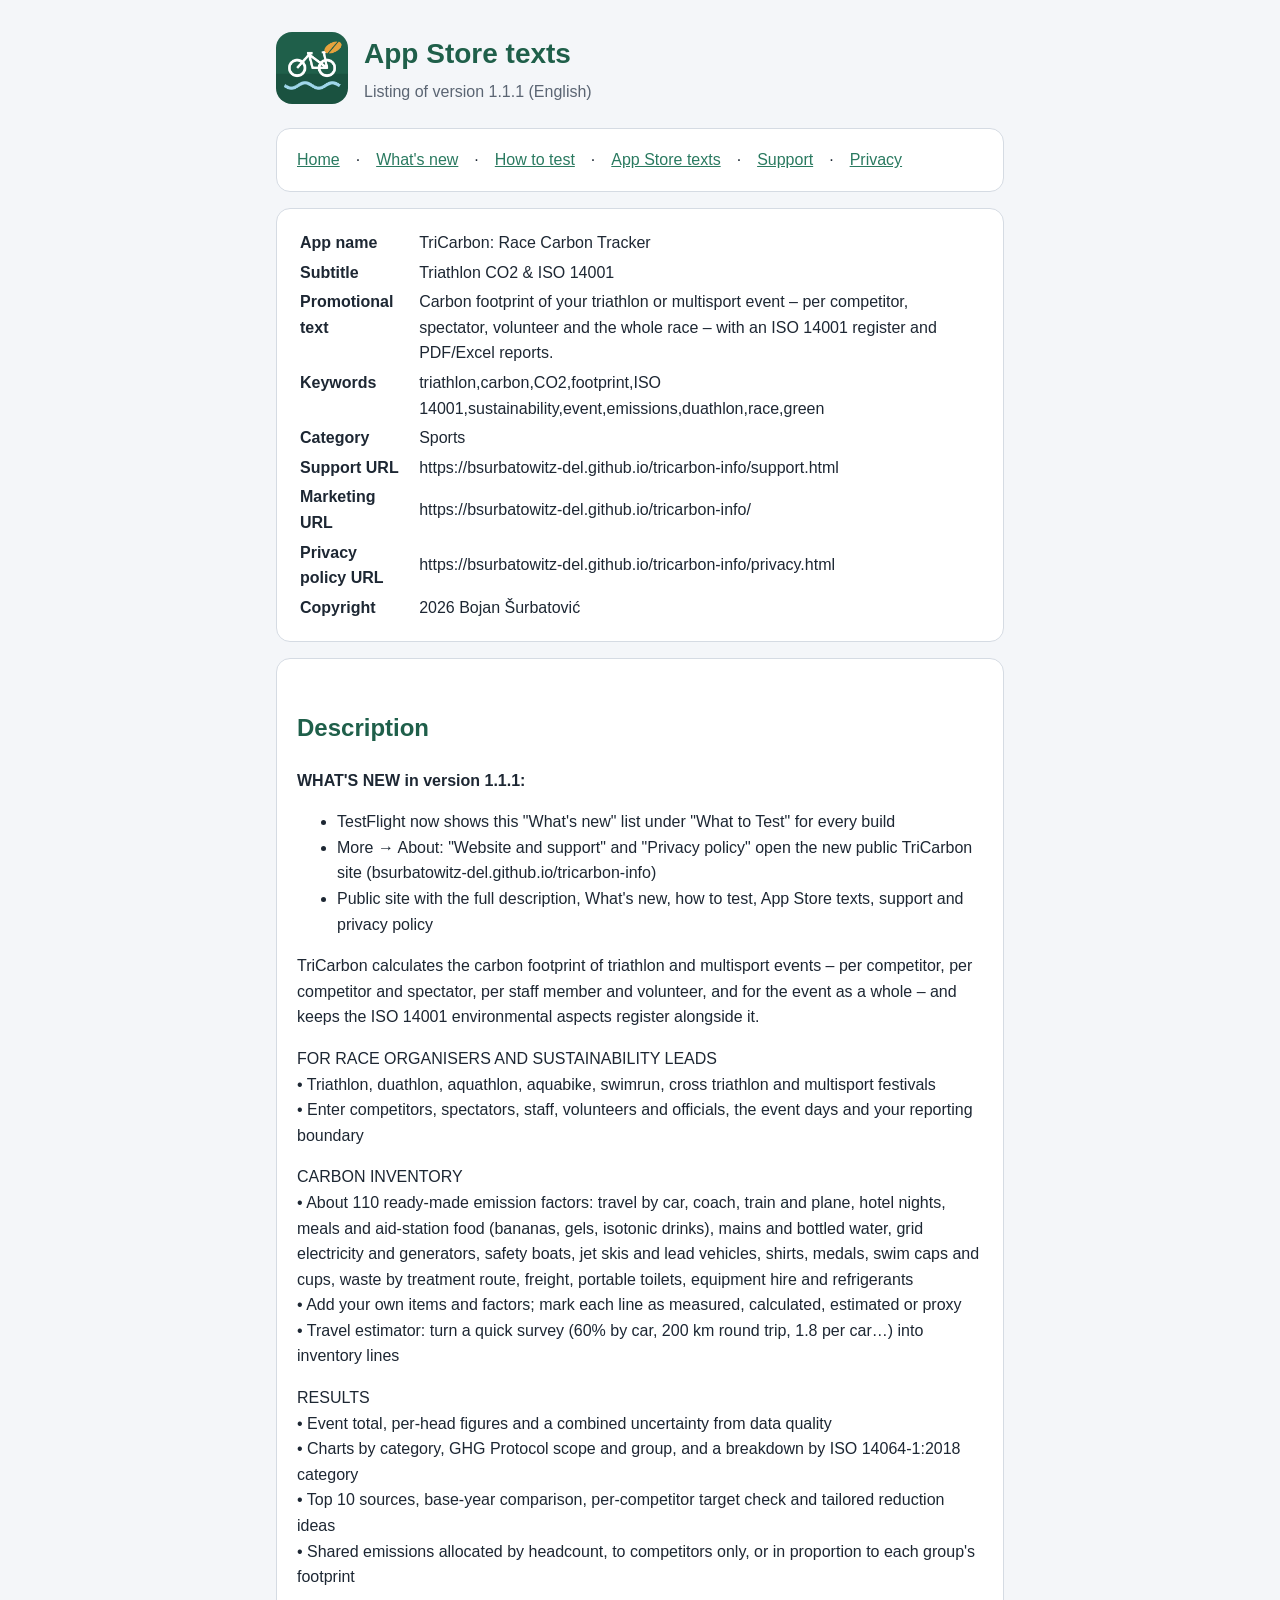
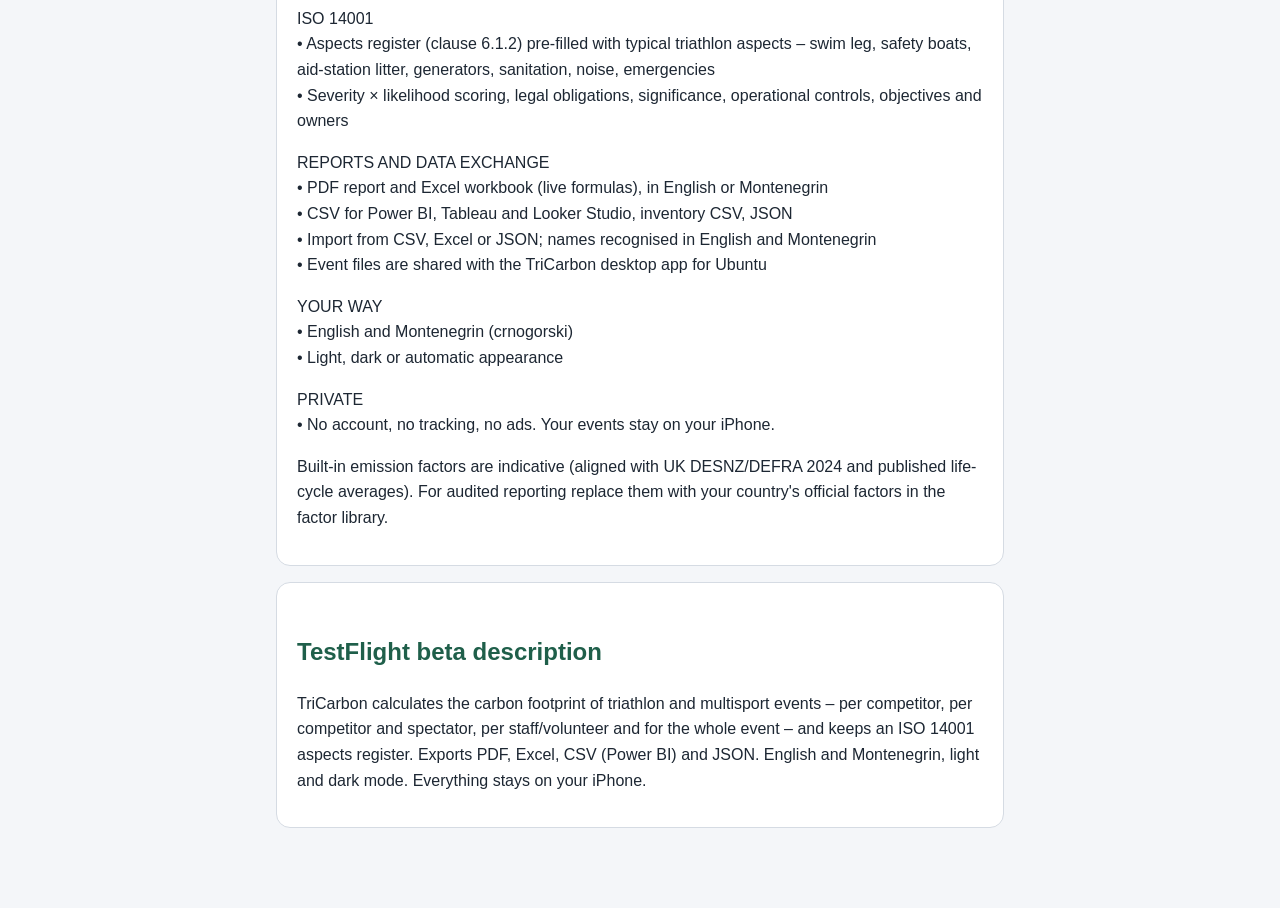
==== app-store.html @ 2dde9e85 "TriCarbon public information: description, What's new, how to test, App Store texts, support, privac" ====
<!doctype html><html lang="en"><head><meta charset="utf-8"><meta name="viewport" content="width=device-width,initial-scale=1">
<title>TriCarbon – App Store texts</title><link rel="stylesheet" href="style.css"></head><body><main>
<header><img src="icon.png" alt=""><div><h1>App Store texts</h1><p class="sub">Listing of version 1.1.1 (English)</p></div></header>
<nav class="card"><a href="index.html">Home</a> · <a href="whats-new.html">What's new</a> · <a href="testing.html">How to test</a> ·
<a href="app-store.html">App Store texts</a> · <a href="support.html">Support</a> · <a href="privacy.html">Privacy</a></nav>
<div class="card"><table><tr><th style='text-align:left;vertical-align:top;padding-right:12px'>App name</th><td>TriCarbon: Race Carbon Tracker</td></tr><tr><th style='text-align:left;vertical-align:top;padding-right:12px'>Subtitle</th><td>Triathlon CO2 &amp; ISO 14001</td></tr><tr><th style='text-align:left;vertical-align:top;padding-right:12px'>Promotional text</th><td>Carbon footprint of your triathlon or multisport event – per competitor, spectator, volunteer and the whole race – with an ISO 14001 register and PDF/Excel reports.</td></tr><tr><th style='text-align:left;vertical-align:top;padding-right:12px'>Keywords</th><td>triathlon,carbon,CO2,footprint,ISO 14001,sustainability,event,emissions,duathlon,race,green</td></tr><tr><th style='text-align:left;vertical-align:top;padding-right:12px'>Category</th><td>Sports</td></tr><tr><th style='text-align:left;vertical-align:top;padding-right:12px'>Support URL</th><td>https://bsurbatowitz-del.github.io/tricarbon-info/support.html</td></tr><tr><th style='text-align:left;vertical-align:top;padding-right:12px'>Marketing URL</th><td>https://bsurbatowitz-del.github.io/tricarbon-info/</td></tr><tr><th style='text-align:left;vertical-align:top;padding-right:12px'>Privacy policy URL</th><td>https://bsurbatowitz-del.github.io/tricarbon-info/privacy.html</td></tr><tr><th style='text-align:left;vertical-align:top;padding-right:12px'>Copyright</th><td>2026 Bojan Šurbatović</td></tr></table></div>
<div class="card"><h2>Description</h2><p><strong>WHAT'S NEW in version 1.1.1:</strong></p><ul><li>TestFlight now shows this &quot;What&#x27;s new&quot; list under &quot;What to Test&quot; for every build</li><li>More → About: &quot;Website and support&quot; and &quot;Privacy policy&quot; open the new public TriCarbon site (bsurbatowitz-del.github.io/tricarbon-info)</li><li>Public site with the full description, What&#x27;s new, how to test, App Store texts, support and privacy policy</li></ul><p>TriCarbon calculates the carbon footprint of triathlon and multisport events – per competitor, per competitor and spectator, per staff member and volunteer, and for the event as a whole – and keeps the ISO 14001 environmental aspects register alongside it.</p><p>FOR RACE ORGANISERS AND SUSTAINABILITY LEADS<br>• Triathlon, duathlon, aquathlon, aquabike, swimrun, cross triathlon and multisport festivals<br>• Enter competitors, spectators, staff, volunteers and officials, the event days and your reporting boundary</p><p>CARBON INVENTORY<br>• About 110 ready-made emission factors: travel by car, coach, train and plane, hotel nights, meals and aid-station food (bananas, gels, isotonic drinks), mains and bottled water, grid electricity and generators, safety boats, jet skis and lead vehicles, shirts, medals, swim caps and cups, waste by treatment route, freight, portable toilets, equipment hire and refrigerants<br>• Add your own items and factors; mark each line as measured, calculated, estimated or proxy<br>• Travel estimator: turn a quick survey (60% by car, 200 km round trip, 1.8 per car…) into inventory lines</p><p>RESULTS<br>• Event total, per-head figures and a combined uncertainty from data quality<br>• Charts by category, GHG Protocol scope and group, and a breakdown by ISO 14064-1:2018 category<br>• Top 10 sources, base-year comparison, per-competitor target check and tailored reduction ideas<br>• Shared emissions allocated by headcount, to competitors only, or in proportion to each group&#x27;s footprint</p><p>ISO 14001<br>• Aspects register (clause 6.1.2) pre-filled with typical triathlon aspects – swim leg, safety boats, aid-station litter, generators, sanitation, noise, emergencies<br>• Severity × likelihood scoring, legal obligations, significance, operational controls, objectives and owners</p><p>REPORTS AND DATA EXCHANGE<br>• PDF report and Excel workbook (live formulas), in English or Montenegrin<br>• CSV for Power BI, Tableau and Looker Studio, inventory CSV, JSON<br>• Import from CSV, Excel or JSON; names recognised in English and Montenegrin<br>• Event files are shared with the TriCarbon desktop app for Ubuntu</p><p>YOUR WAY<br>• English and Montenegrin (crnogorski)<br>• Light, dark or automatic appearance</p><p>PRIVATE<br>• No account, no tracking, no ads. Your events stay on your iPhone.</p><p>Built-in emission factors are indicative (aligned with UK DESNZ/DEFRA 2024 and published life-cycle averages). For audited reporting replace them with your country&#x27;s official factors in the factor library.</p></div>
<div class="card"><h2>TestFlight beta description</h2><p>TriCarbon calculates the carbon footprint of triathlon and multisport events – per competitor, per competitor and spectator, per staff/volunteer and for the whole event – and keeps an ISO 14001 aspects register. Exports PDF, Excel, CSV (Power BI) and JSON. English and Montenegrin, light and dark mode. Everything stays on your iPhone.</p></div>
</main></body></html>
---- style.css ----
:root{--brand:#1f5f4a;--accent:#2a7a60;--ink:#1d2733;--muted:#5b6573;--bg:#f4f6f9;--card:#fff;--line:#d5dbe3}
@media (prefers-color-scheme:dark){:root{--ink:#e7ecf3;--muted:#a3adba;--bg:#11161d;--card:#1a212b;--line:#2c3644;--brand:#6bc79e;--accent:#8fd6b4}}
*{box-sizing:border-box}body{margin:0;font:16px/1.6 -apple-system,BlinkMacSystemFont,"Segoe UI",Roboto,sans-serif;color:var(--ink);background:var(--bg)}
main{max-width:760px;margin:0 auto;padding:32px 16px 64px}header{display:flex;gap:16px;align-items:center;margin-bottom:24px}
header img{width:72px;height:72px;border-radius:16px}h1{margin:0;font-size:28px;color:var(--brand)}h2{color:var(--brand);margin-top:32px}
.sub{color:var(--muted);margin:2px 0 0}.card{background:var(--card);border:1px solid var(--line);border-radius:14px;padding:18px 20px;margin:16px 0}
a{color:var(--accent)}nav{display:flex;gap:16px;flex-wrap:wrap;margin:8px 0 24px}small{color:var(--muted)}
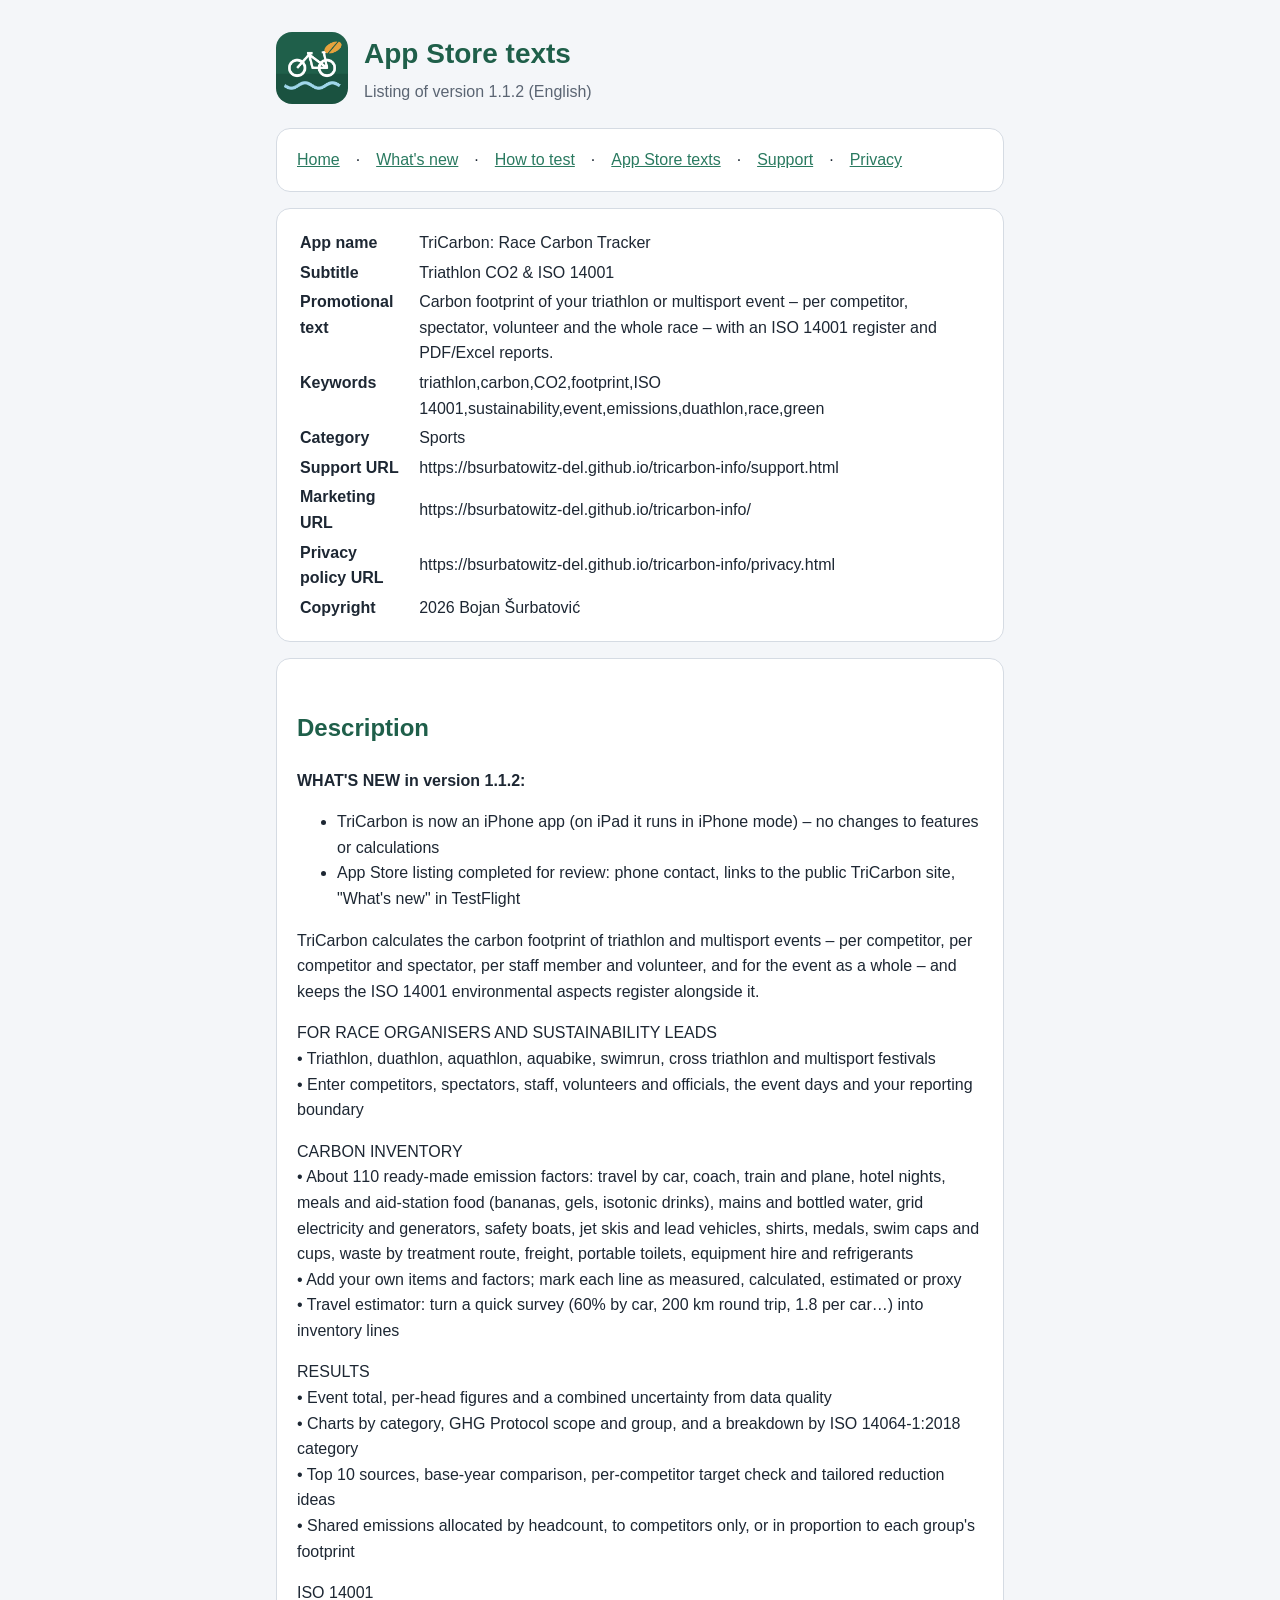
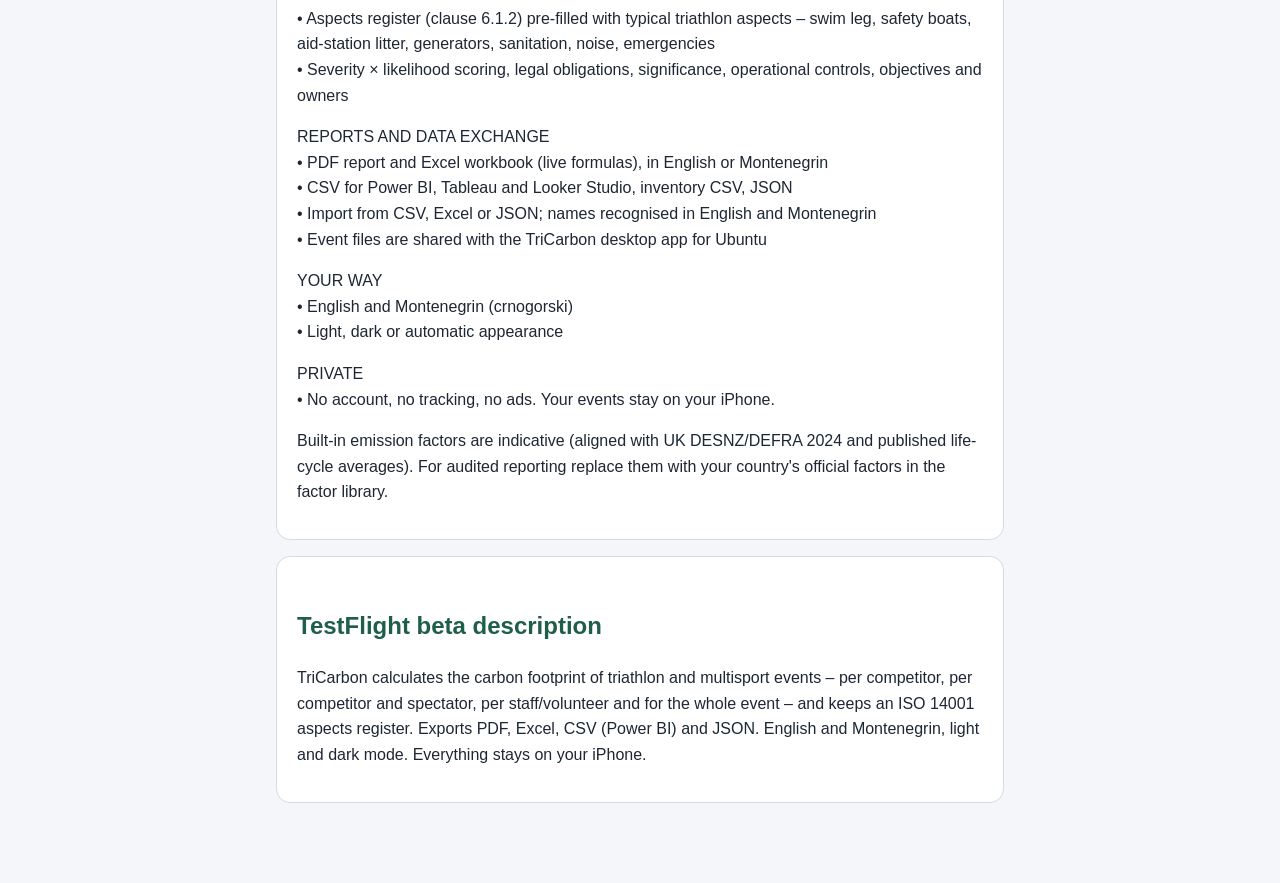
==== commit 5ea047df: "Version 1.1.2: What's new, how to test, App Store texts Co-Authored-By: Claude Opus 5.5 <noreply@ant" ====
--- a/app-store.html
+++ b/app-store.html
@@ -1,9 +1,9 @@
 <!doctype html><html lang="en"><head><meta charset="utf-8"><meta name="viewport" content="width=device-width,initial-scale=1">
 <title>TriCarbon – App Store texts</title><link rel="stylesheet" href="style.css"></head><body><main>
-<header><img src="icon.png" alt=""><div><h1>App Store texts</h1><p class="sub">Listing of version 1.1.1 (English)</p></div></header>
+<header><img src="icon.png" alt=""><div><h1>App Store texts</h1><p class="sub">Listing of version 1.1.2 (English)</p></div></header>
 <nav class="card"><a href="index.html">Home</a> · <a href="whats-new.html">What's new</a> · <a href="testing.html">How to test</a> ·
 <a href="app-store.html">App Store texts</a> · <a href="support.html">Support</a> · <a href="privacy.html">Privacy</a></nav>
 <div class="card"><table><tr><th style='text-align:left;vertical-align:top;padding-right:12px'>App name</th><td>TriCarbon: Race Carbon Tracker</td></tr><tr><th style='text-align:left;vertical-align:top;padding-right:12px'>Subtitle</th><td>Triathlon CO2 &amp; ISO 14001</td></tr><tr><th style='text-align:left;vertical-align:top;padding-right:12px'>Promotional text</th><td>Carbon footprint of your triathlon or multisport event – per competitor, spectator, volunteer and the whole race – with an ISO 14001 register and PDF/Excel reports.</td></tr><tr><th style='text-align:left;vertical-align:top;padding-right:12px'>Keywords</th><td>triathlon,carbon,CO2,footprint,ISO 14001,sustainability,event,emissions,duathlon,race,green</td></tr><tr><th style='text-align:left;vertical-align:top;padding-right:12px'>Category</th><td>Sports</td></tr><tr><th style='text-align:left;vertical-align:top;padding-right:12px'>Support URL</th><td>https://bsurbatowitz-del.github.io/tricarbon-info/support.html</td></tr><tr><th style='text-align:left;vertical-align:top;padding-right:12px'>Marketing URL</th><td>https://bsurbatowitz-del.github.io/tricarbon-info/</td></tr><tr><th style='text-align:left;vertical-align:top;padding-right:12px'>Privacy policy URL</th><td>https://bsurbatowitz-del.github.io/tricarbon-info/privacy.html</td></tr><tr><th style='text-align:left;vertical-align:top;padding-right:12px'>Copyright</th><td>2026 Bojan Šurbatović</td></tr></table></div>
-<div class="card"><h2>Description</h2><p><strong>WHAT'S NEW in version 1.1.1:</strong></p><ul><li>TestFlight now shows this &quot;What&#x27;s new&quot; list under &quot;What to Test&quot; for every build</li><li>More → About: &quot;Website and support&quot; and &quot;Privacy policy&quot; open the new public TriCarbon site (bsurbatowitz-del.github.io/tricarbon-info)</li><li>Public site with the full description, What&#x27;s new, how to test, App Store texts, support and privacy policy</li></ul><p>TriCarbon calculates the carbon footprint of triathlon and multisport events – per competitor, per competitor and spectator, per staff member and volunteer, and for the event as a whole – and keeps the ISO 14001 environmental aspects register alongside it.</p><p>FOR RACE ORGANISERS AND SUSTAINABILITY LEADS<br>• Triathlon, duathlon, aquathlon, aquabike, swimrun, cross triathlon and multisport festivals<br>• Enter competitors, spectators, staff, volunteers and officials, the event days and your reporting boundary</p><p>CARBON INVENTORY<br>• About 110 ready-made emission factors: travel by car, coach, train and plane, hotel nights, meals and aid-station food (bananas, gels, isotonic drinks), mains and bottled water, grid electricity and generators, safety boats, jet skis and lead vehicles, shirts, medals, swim caps and cups, waste by treatment route, freight, portable toilets, equipment hire and refrigerants<br>• Add your own items and factors; mark each line as measured, calculated, estimated or proxy<br>• Travel estimator: turn a quick survey (60% by car, 200 km round trip, 1.8 per car…) into inventory lines</p><p>RESULTS<br>• Event total, per-head figures and a combined uncertainty from data quality<br>• Charts by category, GHG Protocol scope and group, and a breakdown by ISO 14064-1:2018 category<br>• Top 10 sources, base-year comparison, per-competitor target check and tailored reduction ideas<br>• Shared emissions allocated by headcount, to competitors only, or in proportion to each group&#x27;s footprint</p><p>ISO 14001<br>• Aspects register (clause 6.1.2) pre-filled with typical triathlon aspects – swim leg, safety boats, aid-station litter, generators, sanitation, noise, emergencies<br>• Severity × likelihood scoring, legal obligations, significance, operational controls, objectives and owners</p><p>REPORTS AND DATA EXCHANGE<br>• PDF report and Excel workbook (live formulas), in English or Montenegrin<br>• CSV for Power BI, Tableau and Looker Studio, inventory CSV, JSON<br>• Import from CSV, Excel or JSON; names recognised in English and Montenegrin<br>• Event files are shared with the TriCarbon desktop app for Ubuntu</p><p>YOUR WAY<br>• English and Montenegrin (crnogorski)<br>• Light, dark or automatic appearance</p><p>PRIVATE<br>• No account, no tracking, no ads. Your events stay on your iPhone.</p><p>Built-in emission factors are indicative (aligned with UK DESNZ/DEFRA 2024 and published life-cycle averages). For audited reporting replace them with your country&#x27;s official factors in the factor library.</p></div>
+<div class="card"><h2>Description</h2><p><strong>WHAT'S NEW in version 1.1.2:</strong></p><ul><li>TriCarbon is now an iPhone app (on iPad it runs in iPhone mode) – no changes to features or calculations</li><li>App Store listing completed for review: phone contact, links to the public TriCarbon site, &quot;What&#x27;s new&quot; in TestFlight</li></ul><p>TriCarbon calculates the carbon footprint of triathlon and multisport events – per competitor, per competitor and spectator, per staff member and volunteer, and for the event as a whole – and keeps the ISO 14001 environmental aspects register alongside it.</p><p>FOR RACE ORGANISERS AND SUSTAINABILITY LEADS<br>• Triathlon, duathlon, aquathlon, aquabike, swimrun, cross triathlon and multisport festivals<br>• Enter competitors, spectators, staff, volunteers and officials, the event days and your reporting boundary</p><p>CARBON INVENTORY<br>• About 110 ready-made emission factors: travel by car, coach, train and plane, hotel nights, meals and aid-station food (bananas, gels, isotonic drinks), mains and bottled water, grid electricity and generators, safety boats, jet skis and lead vehicles, shirts, medals, swim caps and cups, waste by treatment route, freight, portable toilets, equipment hire and refrigerants<br>• Add your own items and factors; mark each line as measured, calculated, estimated or proxy<br>• Travel estimator: turn a quick survey (60% by car, 200 km round trip, 1.8 per car…) into inventory lines</p><p>RESULTS<br>• Event total, per-head figures and a combined uncertainty from data quality<br>• Charts by category, GHG Protocol scope and group, and a breakdown by ISO 14064-1:2018 category<br>• Top 10 sources, base-year comparison, per-competitor target check and tailored reduction ideas<br>• Shared emissions allocated by headcount, to competitors only, or in proportion to each group&#x27;s footprint</p><p>ISO 14001<br>• Aspects register (clause 6.1.2) pre-filled with typical triathlon aspects – swim leg, safety boats, aid-station litter, generators, sanitation, noise, emergencies<br>• Severity × likelihood scoring, legal obligations, significance, operational controls, objectives and owners</p><p>REPORTS AND DATA EXCHANGE<br>• PDF report and Excel workbook (live formulas), in English or Montenegrin<br>• CSV for Power BI, Tableau and Looker Studio, inventory CSV, JSON<br>• Import from CSV, Excel or JSON; names recognised in English and Montenegrin<br>• Event files are shared with the TriCarbon desktop app for Ubuntu</p><p>YOUR WAY<br>• English and Montenegrin (crnogorski)<br>• Light, dark or automatic appearance</p><p>PRIVATE<br>• No account, no tracking, no ads. Your events stay on your iPhone.</p><p>Built-in emission factors are indicative (aligned with UK DESNZ/DEFRA 2024 and published life-cycle averages). For audited reporting replace them with your country&#x27;s official factors in the factor library.</p></div>
 <div class="card"><h2>TestFlight beta description</h2><p>TriCarbon calculates the carbon footprint of triathlon and multisport events – per competitor, per competitor and spectator, per staff/volunteer and for the whole event – and keeps an ISO 14001 aspects register. Exports PDF, Excel, CSV (Power BI) and JSON. English and Montenegrin, light and dark mode. Everything stays on your iPhone.</p></div>
 </main></body></html>
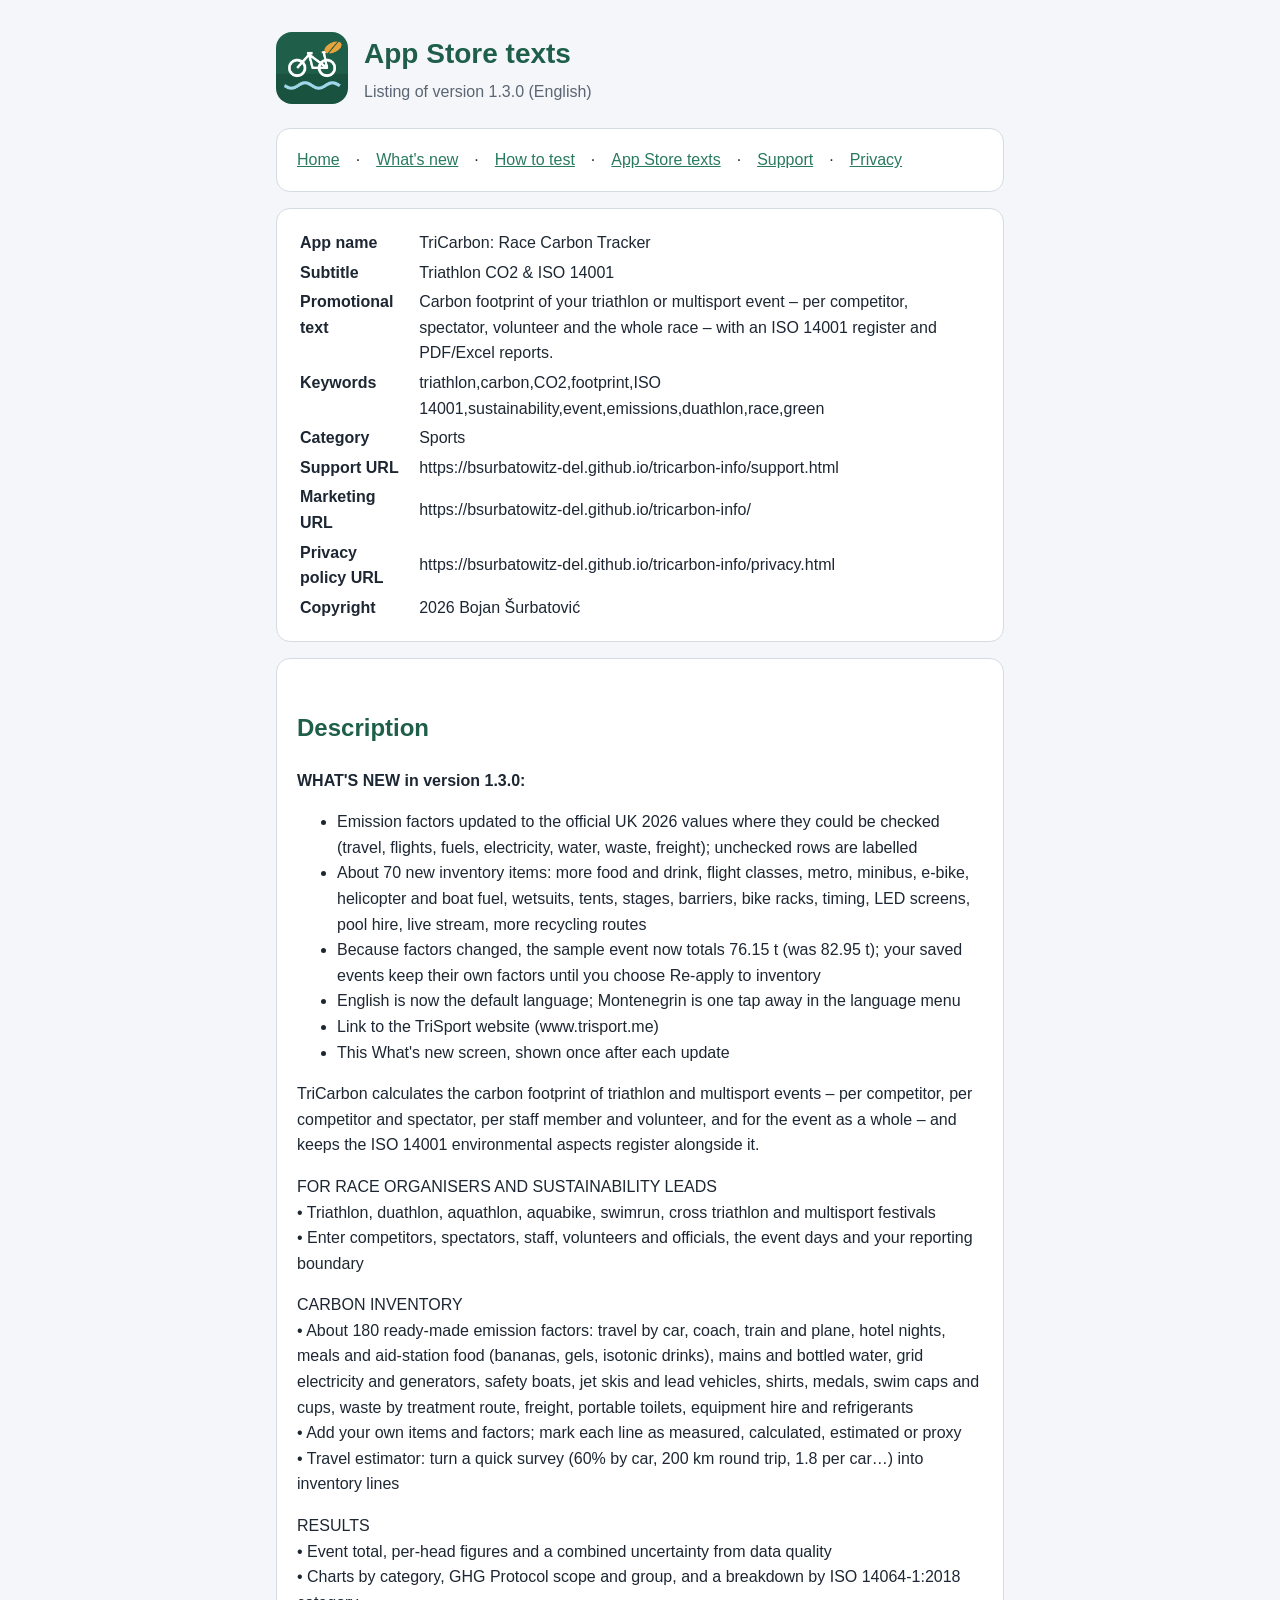
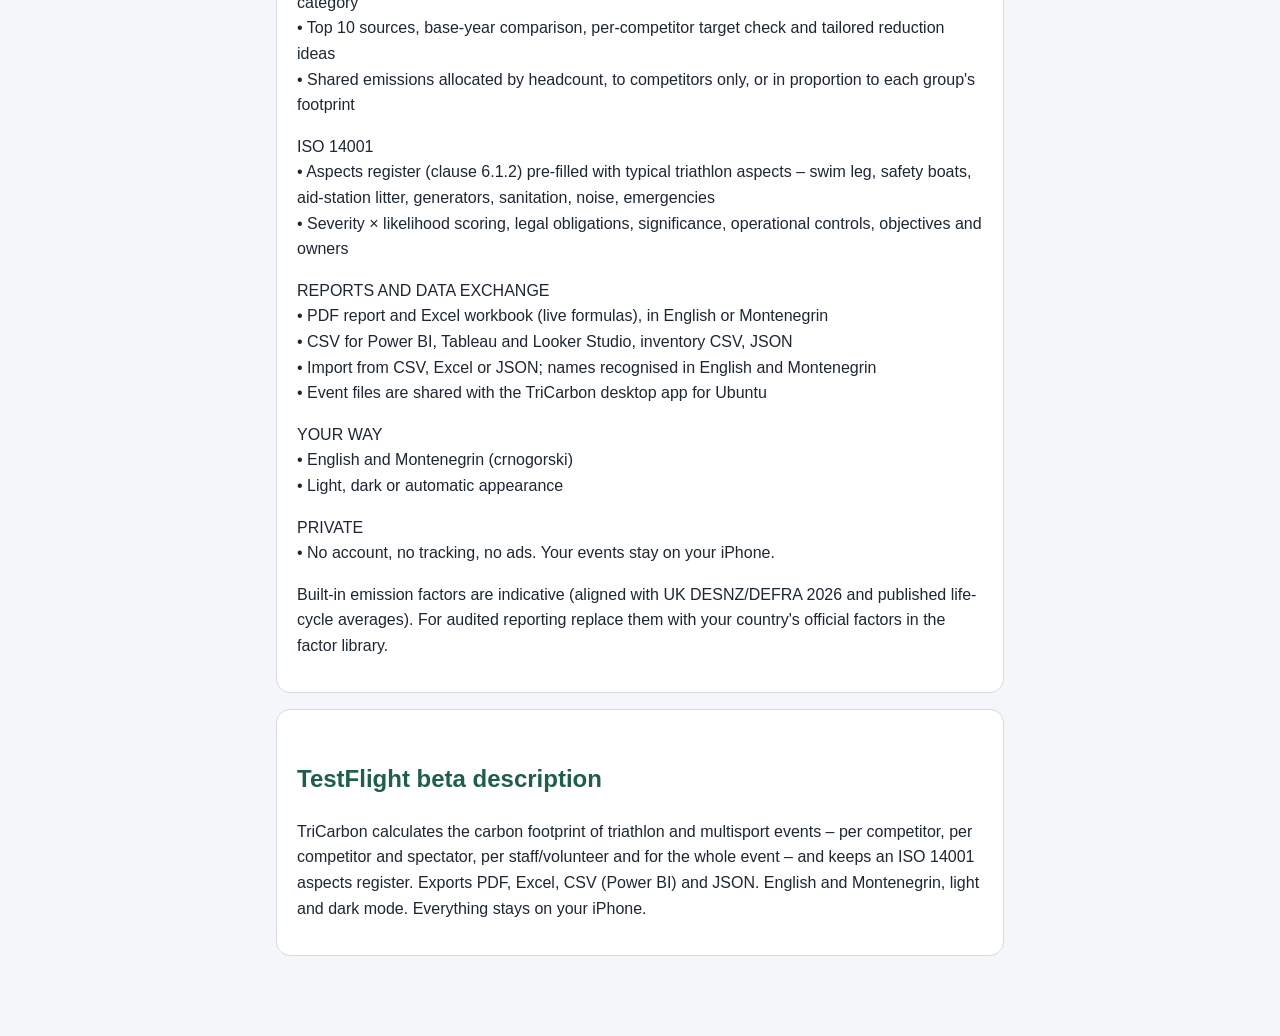
==== commit e8daa0b6: "Version 1.3.0: What's new, description, changelog Co-Authored-By: Claude Fable 5.2 <noreply@anthropi" ====
--- a/app-store.html
+++ b/app-store.html
@@ -1,9 +1,9 @@
 <!doctype html><html lang="en"><head><meta charset="utf-8"><meta name="viewport" content="width=device-width,initial-scale=1">
 <title>TriCarbon – App Store texts</title><link rel="stylesheet" href="style.css"></head><body><main>
-<header><img src="icon.png" alt=""><div><h1>App Store texts</h1><p class="sub">Listing of version 1.1.2 (English)</p></div></header>
+<header><img src="icon.png" alt=""><div><h1>App Store texts</h1><p class="sub">Listing of version 1.3.0 (English)</p></div></header>
 <nav class="card"><a href="index.html">Home</a> · <a href="whats-new.html">What's new</a> · <a href="testing.html">How to test</a> ·
 <a href="app-store.html">App Store texts</a> · <a href="support.html">Support</a> · <a href="privacy.html">Privacy</a></nav>
 <div class="card"><table><tr><th style='text-align:left;vertical-align:top;padding-right:12px'>App name</th><td>TriCarbon: Race Carbon Tracker</td></tr><tr><th style='text-align:left;vertical-align:top;padding-right:12px'>Subtitle</th><td>Triathlon CO2 &amp; ISO 14001</td></tr><tr><th style='text-align:left;vertical-align:top;padding-right:12px'>Promotional text</th><td>Carbon footprint of your triathlon or multisport event – per competitor, spectator, volunteer and the whole race – with an ISO 14001 register and PDF/Excel reports.</td></tr><tr><th style='text-align:left;vertical-align:top;padding-right:12px'>Keywords</th><td>triathlon,carbon,CO2,footprint,ISO 14001,sustainability,event,emissions,duathlon,race,green</td></tr><tr><th style='text-align:left;vertical-align:top;padding-right:12px'>Category</th><td>Sports</td></tr><tr><th style='text-align:left;vertical-align:top;padding-right:12px'>Support URL</th><td>https://bsurbatowitz-del.github.io/tricarbon-info/support.html</td></tr><tr><th style='text-align:left;vertical-align:top;padding-right:12px'>Marketing URL</th><td>https://bsurbatowitz-del.github.io/tricarbon-info/</td></tr><tr><th style='text-align:left;vertical-align:top;padding-right:12px'>Privacy policy URL</th><td>https://bsurbatowitz-del.github.io/tricarbon-info/privacy.html</td></tr><tr><th style='text-align:left;vertical-align:top;padding-right:12px'>Copyright</th><td>2026 Bojan Šurbatović</td></tr></table></div>
-<div class="card"><h2>Description</h2><p><strong>WHAT'S NEW in version 1.1.2:</strong></p><ul><li>TriCarbon is now an iPhone app (on iPad it runs in iPhone mode) – no changes to features or calculations</li><li>App Store listing completed for review: phone contact, links to the public TriCarbon site, &quot;What&#x27;s new&quot; in TestFlight</li></ul><p>TriCarbon calculates the carbon footprint of triathlon and multisport events – per competitor, per competitor and spectator, per staff member and volunteer, and for the event as a whole – and keeps the ISO 14001 environmental aspects register alongside it.</p><p>FOR RACE ORGANISERS AND SUSTAINABILITY LEADS<br>• Triathlon, duathlon, aquathlon, aquabike, swimrun, cross triathlon and multisport festivals<br>• Enter competitors, spectators, staff, volunteers and officials, the event days and your reporting boundary</p><p>CARBON INVENTORY<br>• About 110 ready-made emission factors: travel by car, coach, train and plane, hotel nights, meals and aid-station food (bananas, gels, isotonic drinks), mains and bottled water, grid electricity and generators, safety boats, jet skis and lead vehicles, shirts, medals, swim caps and cups, waste by treatment route, freight, portable toilets, equipment hire and refrigerants<br>• Add your own items and factors; mark each line as measured, calculated, estimated or proxy<br>• Travel estimator: turn a quick survey (60% by car, 200 km round trip, 1.8 per car…) into inventory lines</p><p>RESULTS<br>• Event total, per-head figures and a combined uncertainty from data quality<br>• Charts by category, GHG Protocol scope and group, and a breakdown by ISO 14064-1:2018 category<br>• Top 10 sources, base-year comparison, per-competitor target check and tailored reduction ideas<br>• Shared emissions allocated by headcount, to competitors only, or in proportion to each group&#x27;s footprint</p><p>ISO 14001<br>• Aspects register (clause 6.1.2) pre-filled with typical triathlon aspects – swim leg, safety boats, aid-station litter, generators, sanitation, noise, emergencies<br>• Severity × likelihood scoring, legal obligations, significance, operational controls, objectives and owners</p><p>REPORTS AND DATA EXCHANGE<br>• PDF report and Excel workbook (live formulas), in English or Montenegrin<br>• CSV for Power BI, Tableau and Looker Studio, inventory CSV, JSON<br>• Import from CSV, Excel or JSON; names recognised in English and Montenegrin<br>• Event files are shared with the TriCarbon desktop app for Ubuntu</p><p>YOUR WAY<br>• English and Montenegrin (crnogorski)<br>• Light, dark or automatic appearance</p><p>PRIVATE<br>• No account, no tracking, no ads. Your events stay on your iPhone.</p><p>Built-in emission factors are indicative (aligned with UK DESNZ/DEFRA 2024 and published life-cycle averages). For audited reporting replace them with your country&#x27;s official factors in the factor library.</p></div>
+<div class="card"><h2>Description</h2><p><strong>WHAT'S NEW in version 1.3.0:</strong></p><ul><li>Emission factors updated to the official UK 2026 values where they could be checked (travel, flights, fuels, electricity, water, waste, freight); unchecked rows are labelled</li><li>About 70 new inventory items: more food and drink, flight classes, metro, minibus, e-bike, helicopter and boat fuel, wetsuits, tents, stages, barriers, bike racks, timing, LED screens, pool hire, live stream, more recycling routes</li><li>Because factors changed, the sample event now totals 76.15 t (was 82.95 t); your saved events keep their own factors until you choose Re-apply to inventory</li><li>English is now the default language; Montenegrin is one tap away in the language menu</li><li>Link to the TriSport website (www.trisport.me)</li><li>This What&#x27;s new screen, shown once after each update</li></ul><p>TriCarbon calculates the carbon footprint of triathlon and multisport events – per competitor, per competitor and spectator, per staff member and volunteer, and for the event as a whole – and keeps the ISO 14001 environmental aspects register alongside it.</p><p>FOR RACE ORGANISERS AND SUSTAINABILITY LEADS<br>• Triathlon, duathlon, aquathlon, aquabike, swimrun, cross triathlon and multisport festivals<br>• Enter competitors, spectators, staff, volunteers and officials, the event days and your reporting boundary</p><p>CARBON INVENTORY<br>• About 180 ready-made emission factors: travel by car, coach, train and plane, hotel nights, meals and aid-station food (bananas, gels, isotonic drinks), mains and bottled water, grid electricity and generators, safety boats, jet skis and lead vehicles, shirts, medals, swim caps and cups, waste by treatment route, freight, portable toilets, equipment hire and refrigerants<br>• Add your own items and factors; mark each line as measured, calculated, estimated or proxy<br>• Travel estimator: turn a quick survey (60% by car, 200 km round trip, 1.8 per car…) into inventory lines</p><p>RESULTS<br>• Event total, per-head figures and a combined uncertainty from data quality<br>• Charts by category, GHG Protocol scope and group, and a breakdown by ISO 14064-1:2018 category<br>• Top 10 sources, base-year comparison, per-competitor target check and tailored reduction ideas<br>• Shared emissions allocated by headcount, to competitors only, or in proportion to each group&#x27;s footprint</p><p>ISO 14001<br>• Aspects register (clause 6.1.2) pre-filled with typical triathlon aspects – swim leg, safety boats, aid-station litter, generators, sanitation, noise, emergencies<br>• Severity × likelihood scoring, legal obligations, significance, operational controls, objectives and owners</p><p>REPORTS AND DATA EXCHANGE<br>• PDF report and Excel workbook (live formulas), in English or Montenegrin<br>• CSV for Power BI, Tableau and Looker Studio, inventory CSV, JSON<br>• Import from CSV, Excel or JSON; names recognised in English and Montenegrin<br>• Event files are shared with the TriCarbon desktop app for Ubuntu</p><p>YOUR WAY<br>• English and Montenegrin (crnogorski)<br>• Light, dark or automatic appearance</p><p>PRIVATE<br>• No account, no tracking, no ads. Your events stay on your iPhone.</p><p>Built-in emission factors are indicative (aligned with UK DESNZ/DEFRA 2026 and published life-cycle averages). For audited reporting replace them with your country&#x27;s official factors in the factor library.</p></div>
 <div class="card"><h2>TestFlight beta description</h2><p>TriCarbon calculates the carbon footprint of triathlon and multisport events – per competitor, per competitor and spectator, per staff/volunteer and for the whole event – and keeps an ISO 14001 aspects register. Exports PDF, Excel, CSV (Power BI) and JSON. English and Montenegrin, light and dark mode. Everything stays on your iPhone.</p></div>
 </main></body></html>
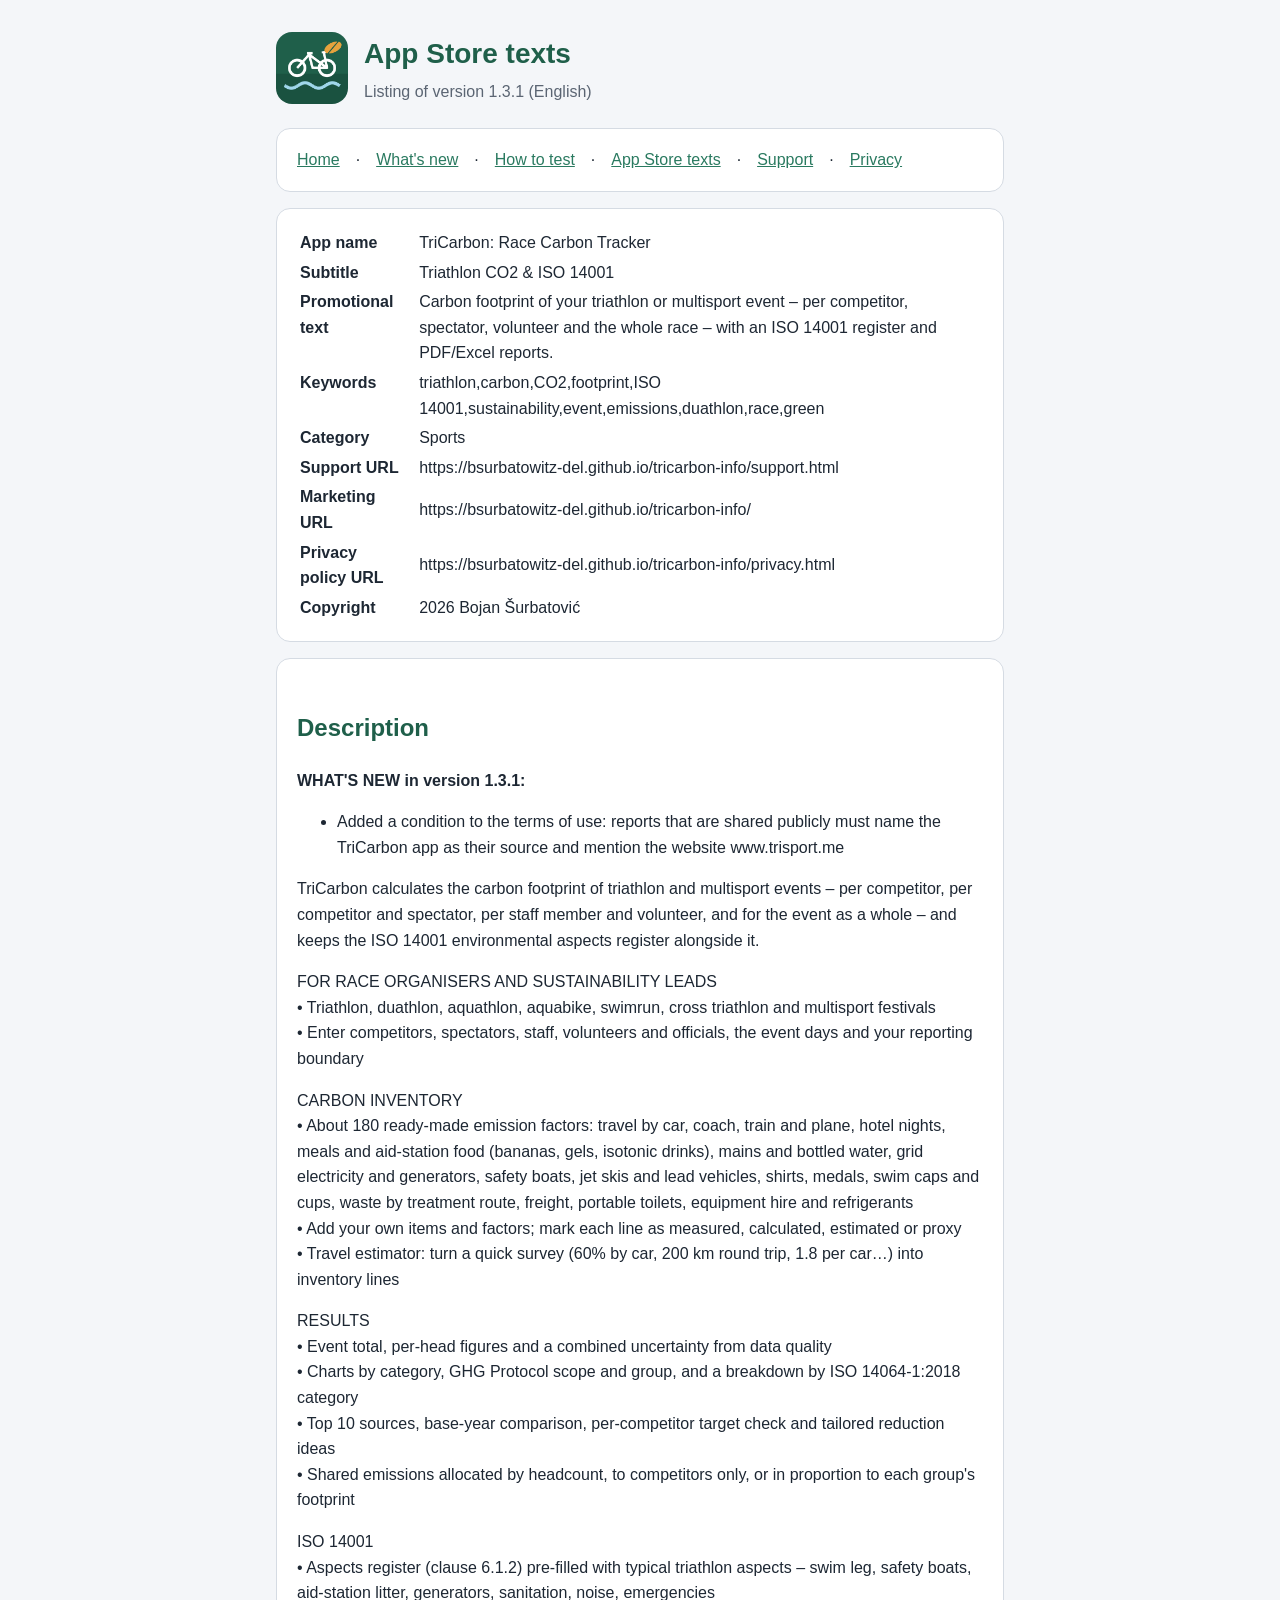
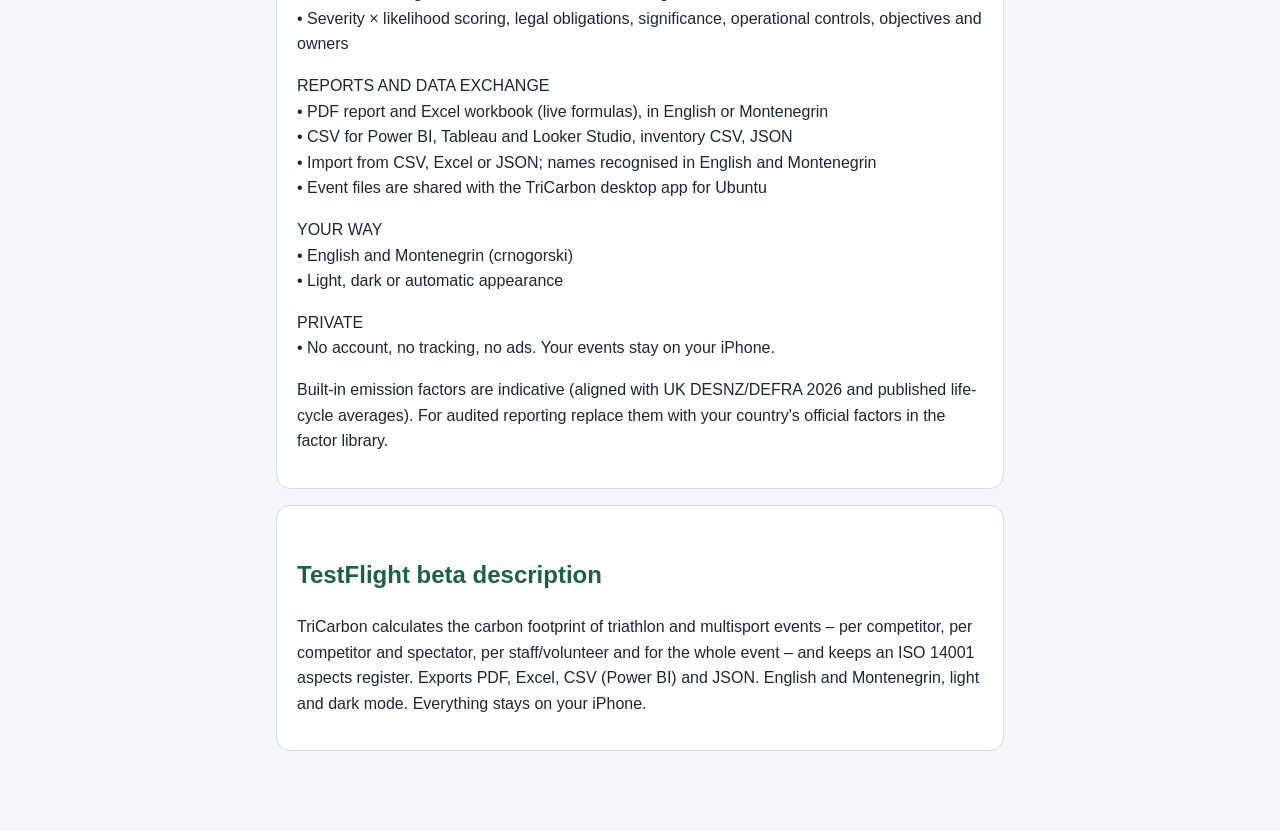
==== commit e8bd415d: "TriCarbon 1.3.1: What's new, test notes and App Store texts Co-Authored-By: Claude Opus 5.5 <noreply" ====
--- a/app-store.html
+++ b/app-store.html
@@ -1,9 +1,9 @@
 <!doctype html><html lang="en"><head><meta charset="utf-8"><meta name="viewport" content="width=device-width,initial-scale=1">
 <title>TriCarbon – App Store texts</title><link rel="stylesheet" href="style.css"></head><body><main>
-<header><img src="icon.png" alt=""><div><h1>App Store texts</h1><p class="sub">Listing of version 1.3.0 (English)</p></div></header>
+<header><img src="icon.png" alt=""><div><h1>App Store texts</h1><p class="sub">Listing of version 1.3.1 (English)</p></div></header>
 <nav class="card"><a href="index.html">Home</a> · <a href="whats-new.html">What's new</a> · <a href="testing.html">How to test</a> ·
 <a href="app-store.html">App Store texts</a> · <a href="support.html">Support</a> · <a href="privacy.html">Privacy</a></nav>
 <div class="card"><table><tr><th style='text-align:left;vertical-align:top;padding-right:12px'>App name</th><td>TriCarbon: Race Carbon Tracker</td></tr><tr><th style='text-align:left;vertical-align:top;padding-right:12px'>Subtitle</th><td>Triathlon CO2 &amp; ISO 14001</td></tr><tr><th style='text-align:left;vertical-align:top;padding-right:12px'>Promotional text</th><td>Carbon footprint of your triathlon or multisport event – per competitor, spectator, volunteer and the whole race – with an ISO 14001 register and PDF/Excel reports.</td></tr><tr><th style='text-align:left;vertical-align:top;padding-right:12px'>Keywords</th><td>triathlon,carbon,CO2,footprint,ISO 14001,sustainability,event,emissions,duathlon,race,green</td></tr><tr><th style='text-align:left;vertical-align:top;padding-right:12px'>Category</th><td>Sports</td></tr><tr><th style='text-align:left;vertical-align:top;padding-right:12px'>Support URL</th><td>https://bsurbatowitz-del.github.io/tricarbon-info/support.html</td></tr><tr><th style='text-align:left;vertical-align:top;padding-right:12px'>Marketing URL</th><td>https://bsurbatowitz-del.github.io/tricarbon-info/</td></tr><tr><th style='text-align:left;vertical-align:top;padding-right:12px'>Privacy policy URL</th><td>https://bsurbatowitz-del.github.io/tricarbon-info/privacy.html</td></tr><tr><th style='text-align:left;vertical-align:top;padding-right:12px'>Copyright</th><td>2026 Bojan Šurbatović</td></tr></table></div>
-<div class="card"><h2>Description</h2><p><strong>WHAT'S NEW in version 1.3.0:</strong></p><ul><li>Emission factors updated to the official UK 2026 values where they could be checked (travel, flights, fuels, electricity, water, waste, freight); unchecked rows are labelled</li><li>About 70 new inventory items: more food and drink, flight classes, metro, minibus, e-bike, helicopter and boat fuel, wetsuits, tents, stages, barriers, bike racks, timing, LED screens, pool hire, live stream, more recycling routes</li><li>Because factors changed, the sample event now totals 76.15 t (was 82.95 t); your saved events keep their own factors until you choose Re-apply to inventory</li><li>English is now the default language; Montenegrin is one tap away in the language menu</li><li>Link to the TriSport website (www.trisport.me)</li><li>This What&#x27;s new screen, shown once after each update</li></ul><p>TriCarbon calculates the carbon footprint of triathlon and multisport events – per competitor, per competitor and spectator, per staff member and volunteer, and for the event as a whole – and keeps the ISO 14001 environmental aspects register alongside it.</p><p>FOR RACE ORGANISERS AND SUSTAINABILITY LEADS<br>• Triathlon, duathlon, aquathlon, aquabike, swimrun, cross triathlon and multisport festivals<br>• Enter competitors, spectators, staff, volunteers and officials, the event days and your reporting boundary</p><p>CARBON INVENTORY<br>• About 180 ready-made emission factors: travel by car, coach, train and plane, hotel nights, meals and aid-station food (bananas, gels, isotonic drinks), mains and bottled water, grid electricity and generators, safety boats, jet skis and lead vehicles, shirts, medals, swim caps and cups, waste by treatment route, freight, portable toilets, equipment hire and refrigerants<br>• Add your own items and factors; mark each line as measured, calculated, estimated or proxy<br>• Travel estimator: turn a quick survey (60% by car, 200 km round trip, 1.8 per car…) into inventory lines</p><p>RESULTS<br>• Event total, per-head figures and a combined uncertainty from data quality<br>• Charts by category, GHG Protocol scope and group, and a breakdown by ISO 14064-1:2018 category<br>• Top 10 sources, base-year comparison, per-competitor target check and tailored reduction ideas<br>• Shared emissions allocated by headcount, to competitors only, or in proportion to each group&#x27;s footprint</p><p>ISO 14001<br>• Aspects register (clause 6.1.2) pre-filled with typical triathlon aspects – swim leg, safety boats, aid-station litter, generators, sanitation, noise, emergencies<br>• Severity × likelihood scoring, legal obligations, significance, operational controls, objectives and owners</p><p>REPORTS AND DATA EXCHANGE<br>• PDF report and Excel workbook (live formulas), in English or Montenegrin<br>• CSV for Power BI, Tableau and Looker Studio, inventory CSV, JSON<br>• Import from CSV, Excel or JSON; names recognised in English and Montenegrin<br>• Event files are shared with the TriCarbon desktop app for Ubuntu</p><p>YOUR WAY<br>• English and Montenegrin (crnogorski)<br>• Light, dark or automatic appearance</p><p>PRIVATE<br>• No account, no tracking, no ads. Your events stay on your iPhone.</p><p>Built-in emission factors are indicative (aligned with UK DESNZ/DEFRA 2026 and published life-cycle averages). For audited reporting replace them with your country&#x27;s official factors in the factor library.</p></div>
+<div class="card"><h2>Description</h2><p><strong>WHAT'S NEW in version 1.3.1:</strong></p><ul><li>Added a condition to the terms of use: reports that are shared publicly must name the TriCarbon app as their source and mention the website www.trisport.me</li></ul><p>TriCarbon calculates the carbon footprint of triathlon and multisport events – per competitor, per competitor and spectator, per staff member and volunteer, and for the event as a whole – and keeps the ISO 14001 environmental aspects register alongside it.</p><p>FOR RACE ORGANISERS AND SUSTAINABILITY LEADS<br>• Triathlon, duathlon, aquathlon, aquabike, swimrun, cross triathlon and multisport festivals<br>• Enter competitors, spectators, staff, volunteers and officials, the event days and your reporting boundary</p><p>CARBON INVENTORY<br>• About 180 ready-made emission factors: travel by car, coach, train and plane, hotel nights, meals and aid-station food (bananas, gels, isotonic drinks), mains and bottled water, grid electricity and generators, safety boats, jet skis and lead vehicles, shirts, medals, swim caps and cups, waste by treatment route, freight, portable toilets, equipment hire and refrigerants<br>• Add your own items and factors; mark each line as measured, calculated, estimated or proxy<br>• Travel estimator: turn a quick survey (60% by car, 200 km round trip, 1.8 per car…) into inventory lines</p><p>RESULTS<br>• Event total, per-head figures and a combined uncertainty from data quality<br>• Charts by category, GHG Protocol scope and group, and a breakdown by ISO 14064-1:2018 category<br>• Top 10 sources, base-year comparison, per-competitor target check and tailored reduction ideas<br>• Shared emissions allocated by headcount, to competitors only, or in proportion to each group&#x27;s footprint</p><p>ISO 14001<br>• Aspects register (clause 6.1.2) pre-filled with typical triathlon aspects – swim leg, safety boats, aid-station litter, generators, sanitation, noise, emergencies<br>• Severity × likelihood scoring, legal obligations, significance, operational controls, objectives and owners</p><p>REPORTS AND DATA EXCHANGE<br>• PDF report and Excel workbook (live formulas), in English or Montenegrin<br>• CSV for Power BI, Tableau and Looker Studio, inventory CSV, JSON<br>• Import from CSV, Excel or JSON; names recognised in English and Montenegrin<br>• Event files are shared with the TriCarbon desktop app for Ubuntu</p><p>YOUR WAY<br>• English and Montenegrin (crnogorski)<br>• Light, dark or automatic appearance</p><p>PRIVATE<br>• No account, no tracking, no ads. Your events stay on your iPhone.</p><p>Built-in emission factors are indicative (aligned with UK DESNZ/DEFRA 2026 and published life-cycle averages). For audited reporting replace them with your country&#x27;s official factors in the factor library.</p></div>
 <div class="card"><h2>TestFlight beta description</h2><p>TriCarbon calculates the carbon footprint of triathlon and multisport events – per competitor, per competitor and spectator, per staff/volunteer and for the whole event – and keeps an ISO 14001 aspects register. Exports PDF, Excel, CSV (Power BI) and JSON. English and Montenegrin, light and dark mode. Everything stays on your iPhone.</p></div>
 </main></body></html>
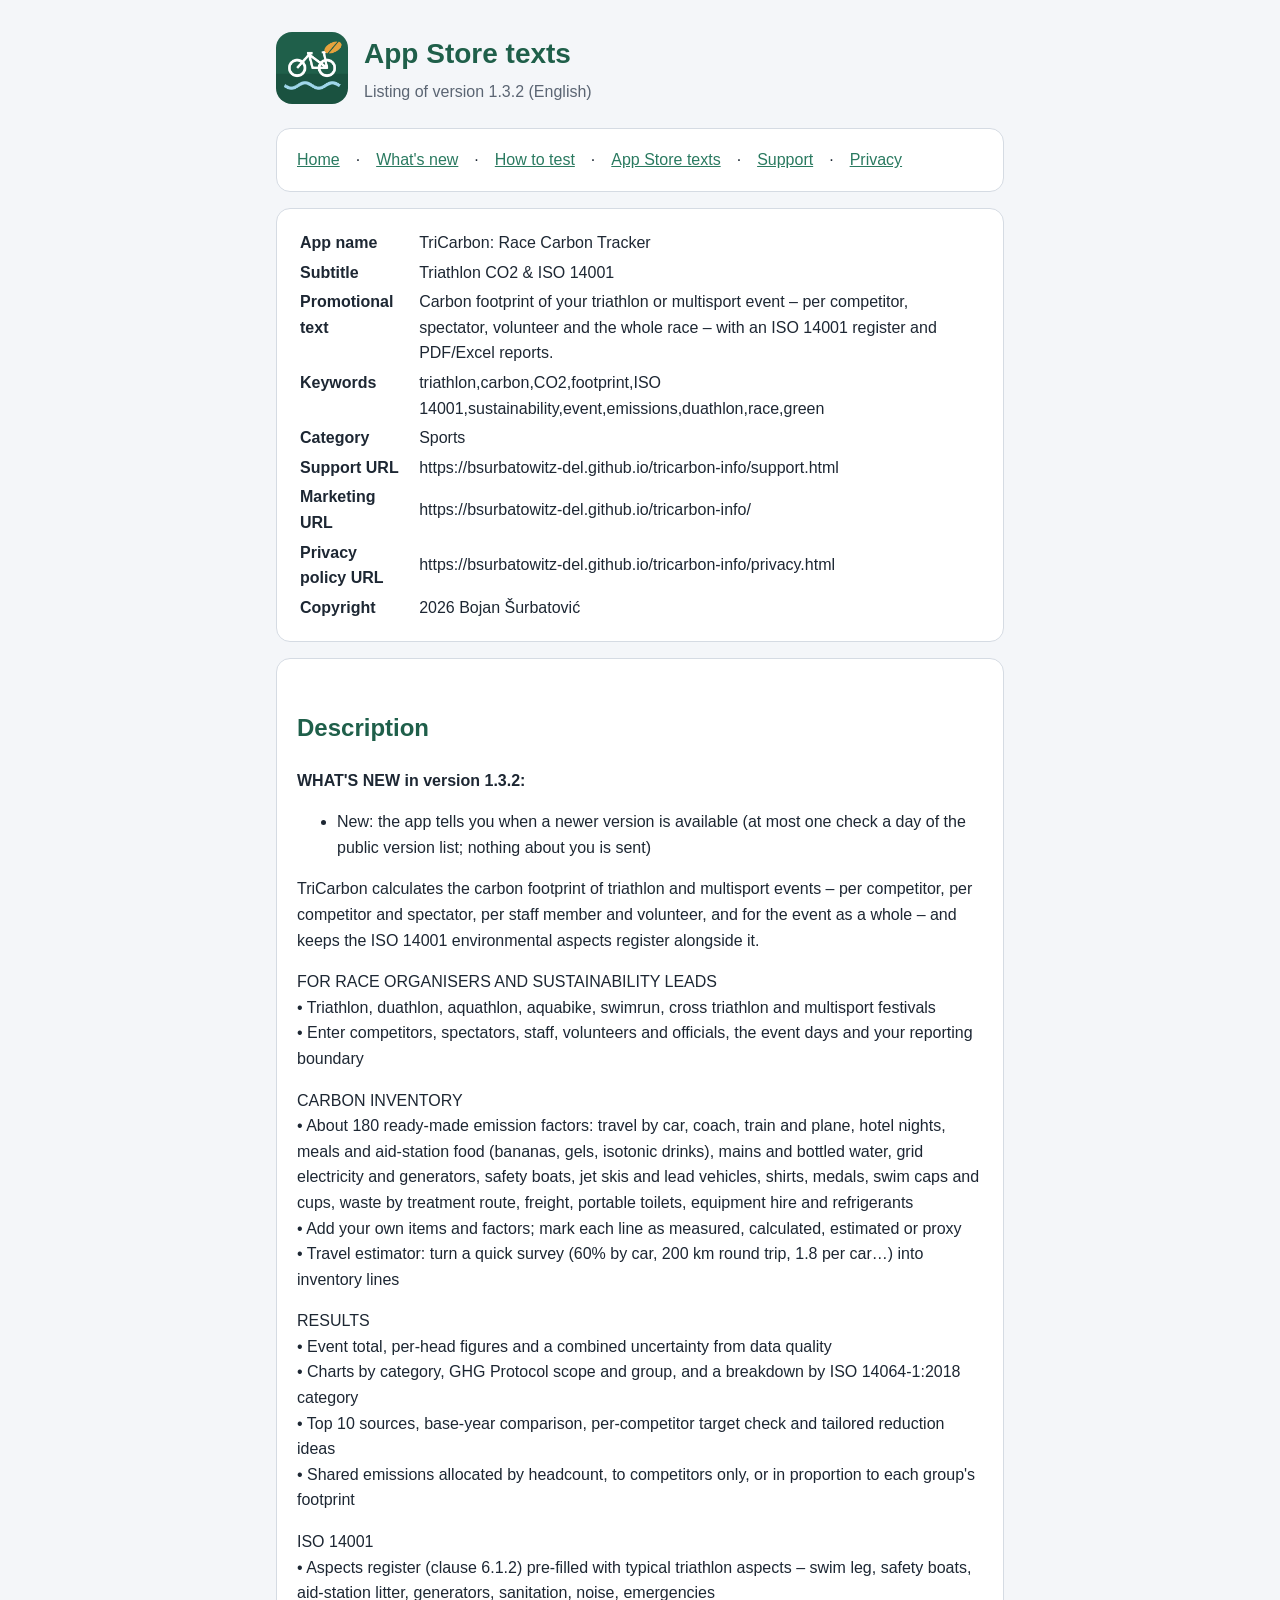
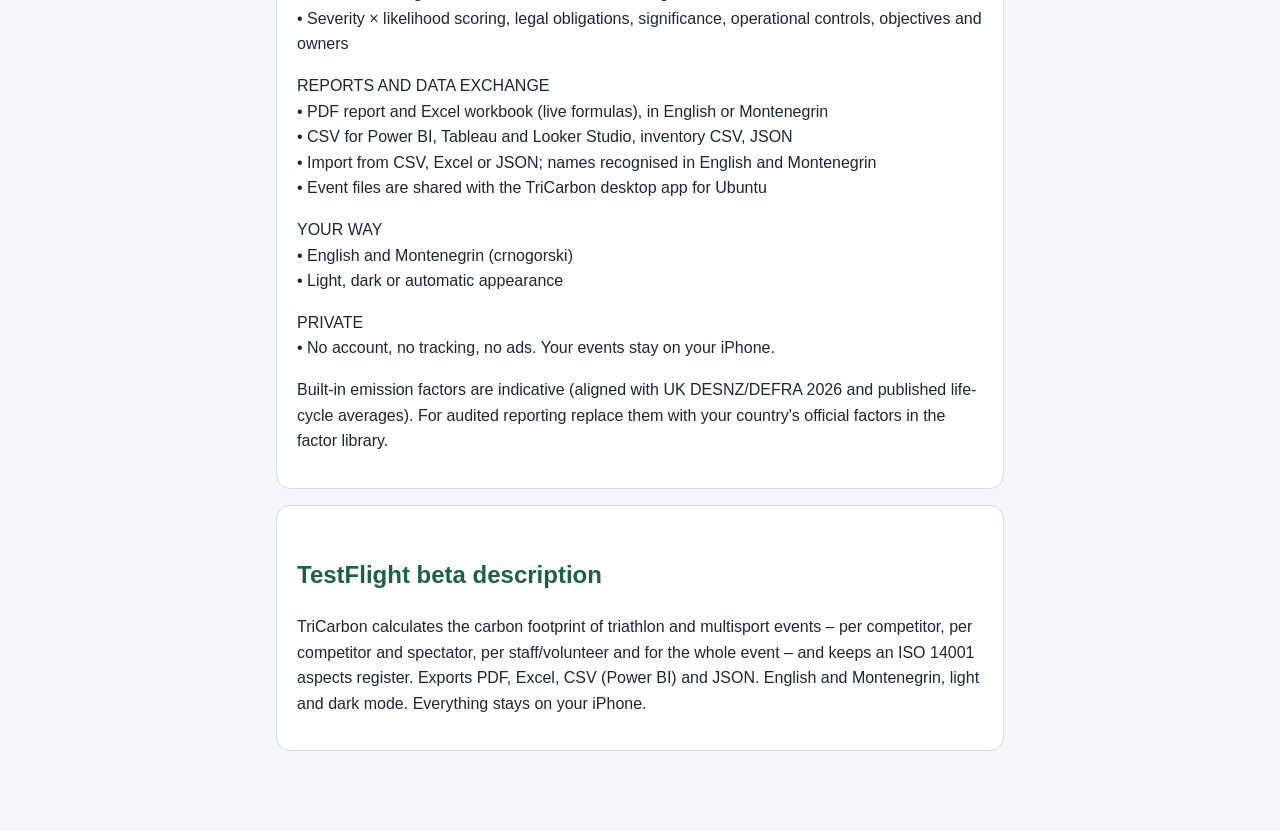
==== commit 878f9be0: "TriCarbon 1.3.2: What's new, testing notes, privacy (version check) Co-Authored-By: Claude Opus 5.5 " ====
--- a/app-store.html
+++ b/app-store.html
@@ -1,9 +1,9 @@
 <!doctype html><html lang="en"><head><meta charset="utf-8"><meta name="viewport" content="width=device-width,initial-scale=1">
 <title>TriCarbon – App Store texts</title><link rel="stylesheet" href="style.css"></head><body><main>
-<header><img src="icon.png" alt=""><div><h1>App Store texts</h1><p class="sub">Listing of version 1.3.1 (English)</p></div></header>
+<header><img src="icon.png" alt=""><div><h1>App Store texts</h1><p class="sub">Listing of version 1.3.2 (English)</p></div></header>
 <nav class="card"><a href="index.html">Home</a> · <a href="whats-new.html">What's new</a> · <a href="testing.html">How to test</a> ·
 <a href="app-store.html">App Store texts</a> · <a href="support.html">Support</a> · <a href="privacy.html">Privacy</a></nav>
 <div class="card"><table><tr><th style='text-align:left;vertical-align:top;padding-right:12px'>App name</th><td>TriCarbon: Race Carbon Tracker</td></tr><tr><th style='text-align:left;vertical-align:top;padding-right:12px'>Subtitle</th><td>Triathlon CO2 &amp; ISO 14001</td></tr><tr><th style='text-align:left;vertical-align:top;padding-right:12px'>Promotional text</th><td>Carbon footprint of your triathlon or multisport event – per competitor, spectator, volunteer and the whole race – with an ISO 14001 register and PDF/Excel reports.</td></tr><tr><th style='text-align:left;vertical-align:top;padding-right:12px'>Keywords</th><td>triathlon,carbon,CO2,footprint,ISO 14001,sustainability,event,emissions,duathlon,race,green</td></tr><tr><th style='text-align:left;vertical-align:top;padding-right:12px'>Category</th><td>Sports</td></tr><tr><th style='text-align:left;vertical-align:top;padding-right:12px'>Support URL</th><td>https://bsurbatowitz-del.github.io/tricarbon-info/support.html</td></tr><tr><th style='text-align:left;vertical-align:top;padding-right:12px'>Marketing URL</th><td>https://bsurbatowitz-del.github.io/tricarbon-info/</td></tr><tr><th style='text-align:left;vertical-align:top;padding-right:12px'>Privacy policy URL</th><td>https://bsurbatowitz-del.github.io/tricarbon-info/privacy.html</td></tr><tr><th style='text-align:left;vertical-align:top;padding-right:12px'>Copyright</th><td>2026 Bojan Šurbatović</td></tr></table></div>
-<div class="card"><h2>Description</h2><p><strong>WHAT'S NEW in version 1.3.1:</strong></p><ul><li>Added a condition to the terms of use: reports that are shared publicly must name the TriCarbon app as their source and mention the website www.trisport.me</li></ul><p>TriCarbon calculates the carbon footprint of triathlon and multisport events – per competitor, per competitor and spectator, per staff member and volunteer, and for the event as a whole – and keeps the ISO 14001 environmental aspects register alongside it.</p><p>FOR RACE ORGANISERS AND SUSTAINABILITY LEADS<br>• Triathlon, duathlon, aquathlon, aquabike, swimrun, cross triathlon and multisport festivals<br>• Enter competitors, spectators, staff, volunteers and officials, the event days and your reporting boundary</p><p>CARBON INVENTORY<br>• About 180 ready-made emission factors: travel by car, coach, train and plane, hotel nights, meals and aid-station food (bananas, gels, isotonic drinks), mains and bottled water, grid electricity and generators, safety boats, jet skis and lead vehicles, shirts, medals, swim caps and cups, waste by treatment route, freight, portable toilets, equipment hire and refrigerants<br>• Add your own items and factors; mark each line as measured, calculated, estimated or proxy<br>• Travel estimator: turn a quick survey (60% by car, 200 km round trip, 1.8 per car…) into inventory lines</p><p>RESULTS<br>• Event total, per-head figures and a combined uncertainty from data quality<br>• Charts by category, GHG Protocol scope and group, and a breakdown by ISO 14064-1:2018 category<br>• Top 10 sources, base-year comparison, per-competitor target check and tailored reduction ideas<br>• Shared emissions allocated by headcount, to competitors only, or in proportion to each group&#x27;s footprint</p><p>ISO 14001<br>• Aspects register (clause 6.1.2) pre-filled with typical triathlon aspects – swim leg, safety boats, aid-station litter, generators, sanitation, noise, emergencies<br>• Severity × likelihood scoring, legal obligations, significance, operational controls, objectives and owners</p><p>REPORTS AND DATA EXCHANGE<br>• PDF report and Excel workbook (live formulas), in English or Montenegrin<br>• CSV for Power BI, Tableau and Looker Studio, inventory CSV, JSON<br>• Import from CSV, Excel or JSON; names recognised in English and Montenegrin<br>• Event files are shared with the TriCarbon desktop app for Ubuntu</p><p>YOUR WAY<br>• English and Montenegrin (crnogorski)<br>• Light, dark or automatic appearance</p><p>PRIVATE<br>• No account, no tracking, no ads. Your events stay on your iPhone.</p><p>Built-in emission factors are indicative (aligned with UK DESNZ/DEFRA 2026 and published life-cycle averages). For audited reporting replace them with your country&#x27;s official factors in the factor library.</p></div>
+<div class="card"><h2>Description</h2><p><strong>WHAT'S NEW in version 1.3.2:</strong></p><ul><li>New: the app tells you when a newer version is available (at most one check a day of the public version list; nothing about you is sent)</li></ul><p>TriCarbon calculates the carbon footprint of triathlon and multisport events – per competitor, per competitor and spectator, per staff member and volunteer, and for the event as a whole – and keeps the ISO 14001 environmental aspects register alongside it.</p><p>FOR RACE ORGANISERS AND SUSTAINABILITY LEADS<br>• Triathlon, duathlon, aquathlon, aquabike, swimrun, cross triathlon and multisport festivals<br>• Enter competitors, spectators, staff, volunteers and officials, the event days and your reporting boundary</p><p>CARBON INVENTORY<br>• About 180 ready-made emission factors: travel by car, coach, train and plane, hotel nights, meals and aid-station food (bananas, gels, isotonic drinks), mains and bottled water, grid electricity and generators, safety boats, jet skis and lead vehicles, shirts, medals, swim caps and cups, waste by treatment route, freight, portable toilets, equipment hire and refrigerants<br>• Add your own items and factors; mark each line as measured, calculated, estimated or proxy<br>• Travel estimator: turn a quick survey (60% by car, 200 km round trip, 1.8 per car…) into inventory lines</p><p>RESULTS<br>• Event total, per-head figures and a combined uncertainty from data quality<br>• Charts by category, GHG Protocol scope and group, and a breakdown by ISO 14064-1:2018 category<br>• Top 10 sources, base-year comparison, per-competitor target check and tailored reduction ideas<br>• Shared emissions allocated by headcount, to competitors only, or in proportion to each group&#x27;s footprint</p><p>ISO 14001<br>• Aspects register (clause 6.1.2) pre-filled with typical triathlon aspects – swim leg, safety boats, aid-station litter, generators, sanitation, noise, emergencies<br>• Severity × likelihood scoring, legal obligations, significance, operational controls, objectives and owners</p><p>REPORTS AND DATA EXCHANGE<br>• PDF report and Excel workbook (live formulas), in English or Montenegrin<br>• CSV for Power BI, Tableau and Looker Studio, inventory CSV, JSON<br>• Import from CSV, Excel or JSON; names recognised in English and Montenegrin<br>• Event files are shared with the TriCarbon desktop app for Ubuntu</p><p>YOUR WAY<br>• English and Montenegrin (crnogorski)<br>• Light, dark or automatic appearance</p><p>PRIVATE<br>• No account, no tracking, no ads. Your events stay on your iPhone.</p><p>Built-in emission factors are indicative (aligned with UK DESNZ/DEFRA 2026 and published life-cycle averages). For audited reporting replace them with your country&#x27;s official factors in the factor library.</p></div>
 <div class="card"><h2>TestFlight beta description</h2><p>TriCarbon calculates the carbon footprint of triathlon and multisport events – per competitor, per competitor and spectator, per staff/volunteer and for the whole event – and keeps an ISO 14001 aspects register. Exports PDF, Excel, CSV (Power BI) and JSON. English and Montenegrin, light and dark mode. Everything stays on your iPhone.</p></div>
 </main></body></html>
